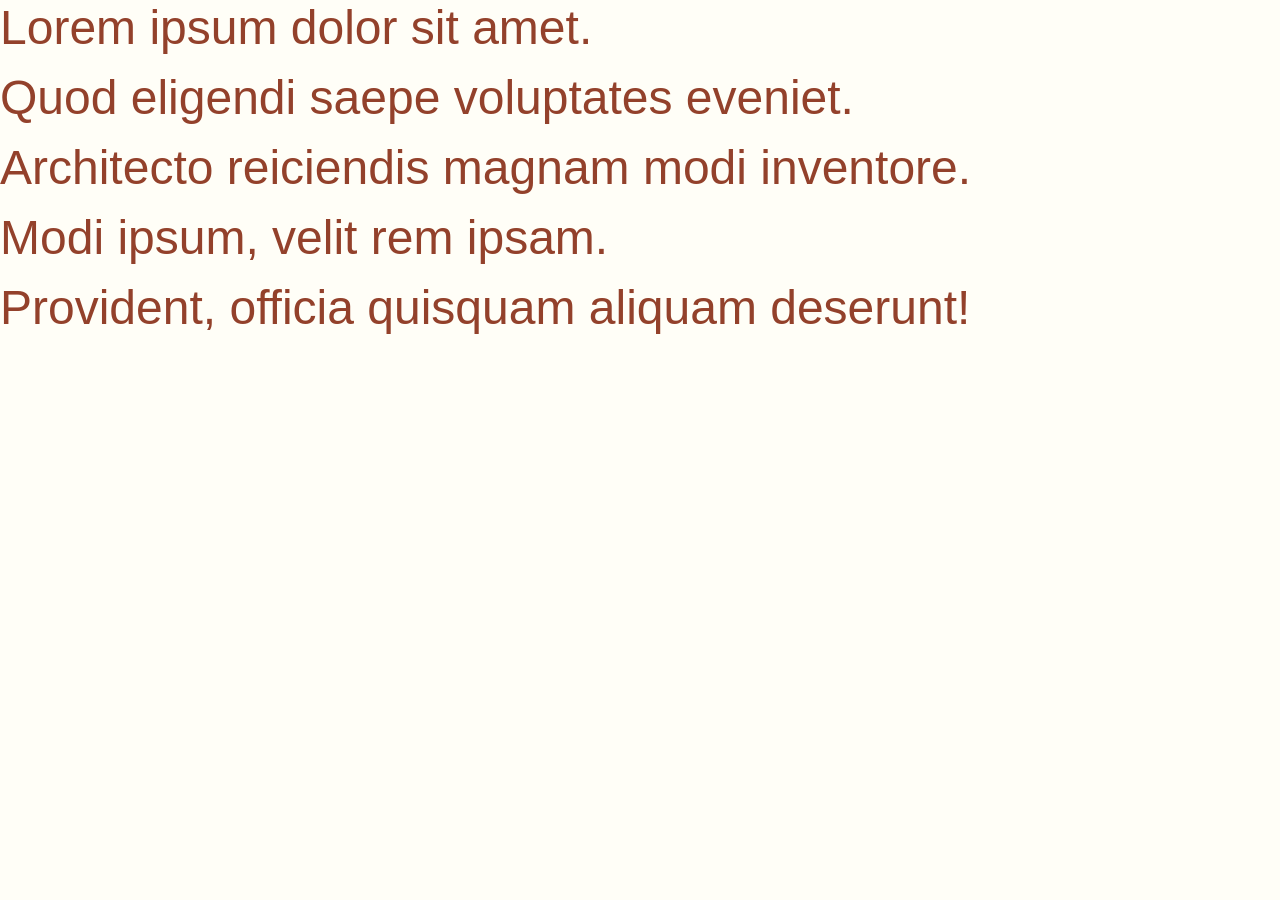
==== exercise_files/accompanying_files/02/examples/news.html @ c951216c "init file structure" ====
<!DOCTYPE html>
<html lang="en">

<head>
  <meta charset="utf-8" />
  <title>Headlines</title>
  <link rel="stylesheet" href="../../css/styles.css" type="text/css" media="screen" />
</head>

<body>
  <h2>Lorem ipsum dolor sit amet.</h2>
  <h2 class="news">Quod eligendi saepe voluptates eveniet.</h2>
  <h2 class="news">Architecto reiciendis magnam modi inventore.</h2>
  <h2 class="news">Modi ipsum, velit rem ipsam.</h2>
  <h2 class="news">Provident, officia quisquam aliquam deserunt!</h2>
</body>

</html>
---- exercise_files/accompanying_files/css/styles.css ----
/* -------------------------------------------- Haupt CSS fuer alle Seiten -------------------------------------------- */

/* ---------------- CSS-Reset ------------------- */
html, body, a, div, h1, h2, h3, h4, h5, h6, span, p, img, strong, ul, li, table, th, td, tr {
	margin: 0px;
	padding: 0px;
	border: 0px none;
	font-weight: normal;
	font-style: inherit;
	font-family: inherit;
	font-variant: inherit;
	text-decoration: none;
	table-layout: inherit;
}


/* ---------------- Body / HTML ------------------- */

html {
    font-size: 100%;
    background-color: #fffef7;
}

body {
		font-family: Helvetica, Arial, sans-serif;
		font-size: 1.2em;
		font-weight: normal;
		color: black;
		margin: 0rem auto 2rem auto;
}

/* ---------------- layout ------------------- */

header {

    background: url(../img/js_header.png) left top no-repeat transparent;
    background-size: cover;
    height: 250px;
    min-width: 850px;
}

header:after {
    content: ' ';
    display: block;
    height: 250px;
background: rgba(255,254,247,0);
background: -moz-linear-gradient(top, rgba(255,254,247,0) 0%, rgba(255,254,247,0.55) 22%, rgba(255,254,247,0.7) 42%, rgba(255,254,247,0.71) 43%, rgba(255,254,247,0.78) 61%, rgba(255,254,247,0.92) 75%, rgba(255,254,247,1) 87%, rgba(255,254,247,1) 100%);
background: -webkit-gradient(left top, left bottom, color-stop(0%, rgba(255,254,247,0)), color-stop(22%, rgba(255,254,247,0.55)), color-stop(42%, rgba(255,254,247,0.7)), color-stop(43%, rgba(255,254,247,0.71)), color-stop(61%, rgba(255,254,247,0.78)), color-stop(75%, rgba(255,254,247,0.92)), color-stop(87%, rgba(255,254,247,1)), color-stop(100%, rgba(255,254,247,1)));
background: -webkit-linear-gradient(top, rgba(255,254,247,0) 0%, rgba(255,254,247,0.55) 22%, rgba(255,254,247,0.7) 42%, rgba(255,254,247,0.71) 43%, rgba(255,254,247,0.78) 61%, rgba(255,254,247,0.92) 75%, rgba(255,254,247,1) 87%, rgba(255,254,247,1) 100%);
background: -o-linear-gradient(top, rgba(255,254,247,0) 0%, rgba(255,254,247,0.55) 22%, rgba(255,254,247,0.7) 42%, rgba(255,254,247,0.71) 43%, rgba(255,254,247,0.78) 61%, rgba(255,254,247,0.92) 75%, rgba(255,254,247,1) 87%, rgba(255,254,247,1) 100%);
background: -ms-linear-gradient(top, rgba(255,254,247,0) 0%, rgba(255,254,247,0.55) 22%, rgba(255,254,247,0.7) 42%, rgba(255,254,247,0.71) 43%, rgba(255,254,247,0.78) 61%, rgba(255,254,247,0.92) 75%, rgba(255,254,247,1) 87%, rgba(255,254,247,1) 100%);
background: linear-gradient(to bottom, rgba(255,254,247,0) 0%, rgba(255,254,247,0.55) 22%, rgba(255,254,247,0.7) 42%, rgba(255,254,247,0.71) 43%, rgba(255,254,247,0.78) 61%, rgba(255,254,247,0.92) 75%, rgba(255,254,247,1) 87%, rgba(255,254,247,1) 100%);
filter: progid:DXImageTransform.Microsoft.gradient( startColorstr='#fffef7', endColorstr='#fffef7', GradientType=0 );
filter: progid:DXImageTransform.Microsoft.gradient( startColorstr='#fffef7', endColorstr='#fffef7', GradientType=0 );
}

main,
footer {
    width: 70%;
    margin: 3rem auto;
    min-width: 850px;
    padding: 0 20px;
    box-sizing: border-box;
}





/* ---------------- Content ------------------- */



h1 {
    color: #93412b;
    font-size: 3em;
	margin-bottom: 20px;
	font-weight: bold;
}


h2 {
    color: #93412b;
	font-size: 2.5em;
	margin-bottom: 15px;
}

h3 {
    color: #93412b;
	font-size: 2em;
	margin-bottom: 10px;
}

p {
	line-height: 15px;
	margin-bottom: 15px;
	line-height: 1.7em;
}

.cited {
    font-style: italic;
    font-size: .8em;
}

.u {text-decoration: underline;}
.b {font-weight: bold;}
.i {font-style: italic}
.align_right {text-align: right;}
.align_left {text-align: left; margin-right: 10px;}
.align_center {text-align: center;}
.float_left {float: left;}
.float_right {float: right;}
.clear_both {clear: both;}
strong {font-weight: bold;}
.special { color: #b7595b; font-weight: bold; }
.keyword { color: #db6f50; font-weight: bold; font-style: italic;}
.gray {color: gray;}

/* Links */
main a:link,
main a:visited {
	color: #eb690b;
	font-weight: bold;
}

main a:focus,
main a:hover,
main a:active {color: #eb690b;}

ul {
    list-style-position: outside;
    margin-bottom: 20px;
    padding-left: 22px;
}

ol {
    margin-bottom: 20px;
    padding-left: 30px;
}

li {
    line-height: 1.4em;
}


/* ------- Article ------- */


h1 {
    color: #93412b;
    font-size: 2.7em;
	margin-bottom: 20px;
}

#buy_form input[type=button] {
    display: inline-block;
    padding: 1px 20px 3px 20px;
    background-color: #93412b;
    color: white;
    border: 1px solid white;
    font-size: 1em;
    height: 32px;
}

#buy_form input[type=button]:hover {
    background-color: white;
    color: #93412b;
    border: 1px solid #93412b;
}

#buy_form select {
    display: inline-block;
    font-size: 1em;
    background-color: white;
    color: #93412b;
    border: 1px solid #93412b;
    height: 32px;
}


/* ------- Chat ------- */


#chat {
    width: 100%;
    background-color: white;
    border: 1px solid #9c352f;
    height: 20rem;
    position: relative;

}

#chat_window {
    background-color: white;
    width: 85%;
    float: left;
    height: 95%;
}

#chat_history {
    position: absolute;
    bottom: 8%;
    max-height: 92%;
    padding: 0px 0px 5px 7px;
}

#chat_history p {
    font-size: .6em;
    margin: 0;
}

#chat_text {
    height: 8%;
    position: absolute;
    bottom: 0;
    width: 85%;
}

#chat_text input {
    width: 98%;
    display: block;
    margin: auto;
}

#chat_members {
    list-style-type: none;
    height: 100%;
    width: 15%;
    margin-left: 85%;
    border-left: 1px solid #9c352f;
    text-align: right;
    box-sizing: border-box;
    min-width: 100px;
    font-size: .8em;
    padding-top: 5px;

}

#chat_members li {
    line-height: 1.2em;
    padding: 5px 10px 2px 15px;
}


#chat_members .highlighted {
    background-color: #c14d45;
    color: white;
}
.chat_member {font-weight: bold;}
.chat_member1 { color: #3626c8;}
.chat_member2 { color: #e38d0b;}

#member_search {
    position: absolute;
    right: 0;
    bottom: 0;
    width: 15%;
    height: 8%;
}

#member_search input {
    width: 88%;
    display: block;
    margin: auto;
    text-align: right;
}
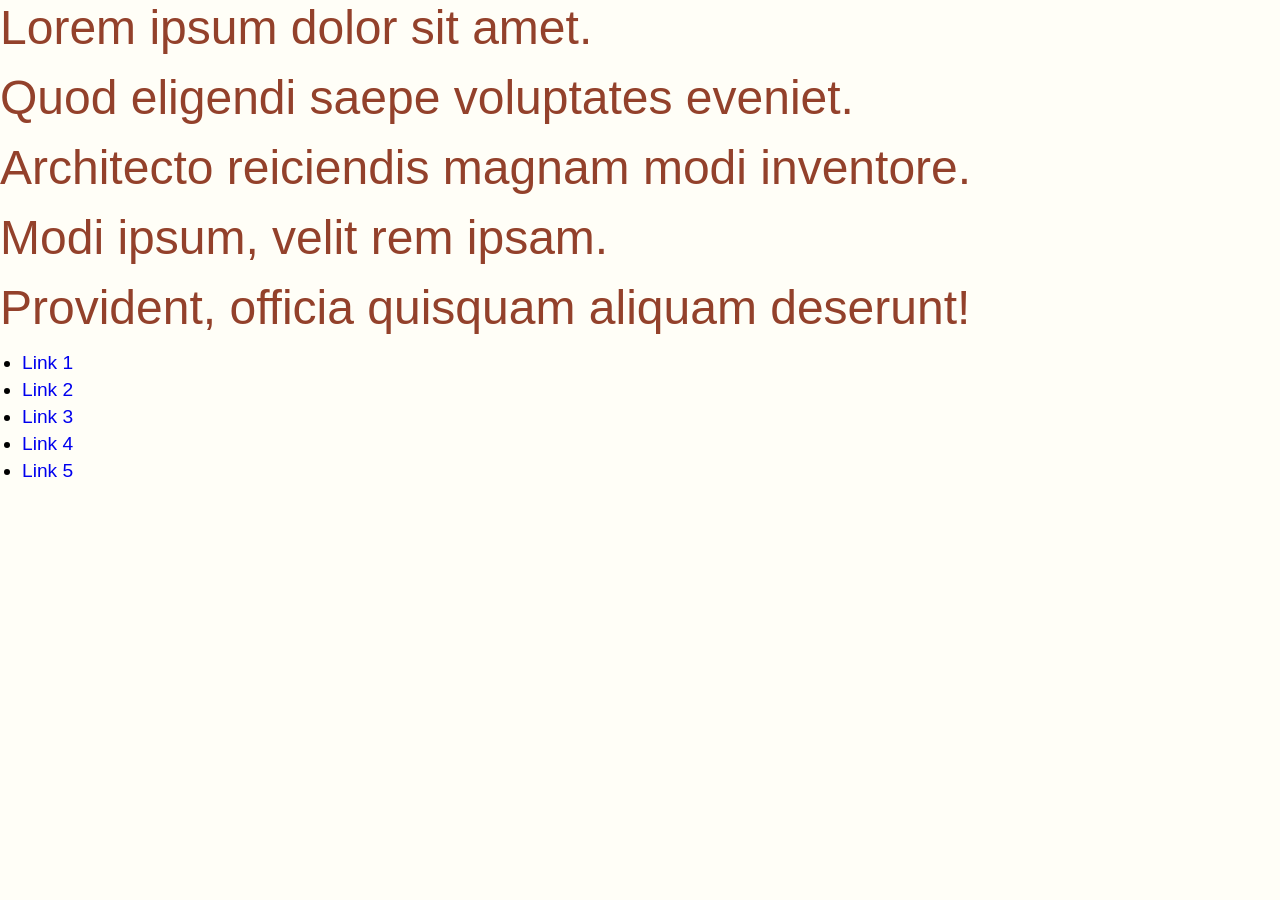
==== commit 5aa724e2: "updated news.html" ====
--- a/exercise_files/accompanying_files/02/examples/news.html
+++ b/exercise_files/accompanying_files/02/examples/news.html
@@ -13,6 +13,14 @@
   <h2 class="news">Architecto reiciendis magnam modi inventore.</h2>
   <h2 class="news">Modi ipsum, velit rem ipsam.</h2>
   <h2 class="news">Provident, officia quisquam aliquam deserunt!</h2>
+
+  <ul class="list">
+    <li><a href="#">Link 1</a></li>
+    <li><a href="#">Link 2</a></li>
+    <li><a href="#">Link 3</a></li>
+    <li><a href="#">Link 4</a></li>
+    <li><a href="#">Link 5</a></li>
+  </ul>
 </body>
 
 </html>
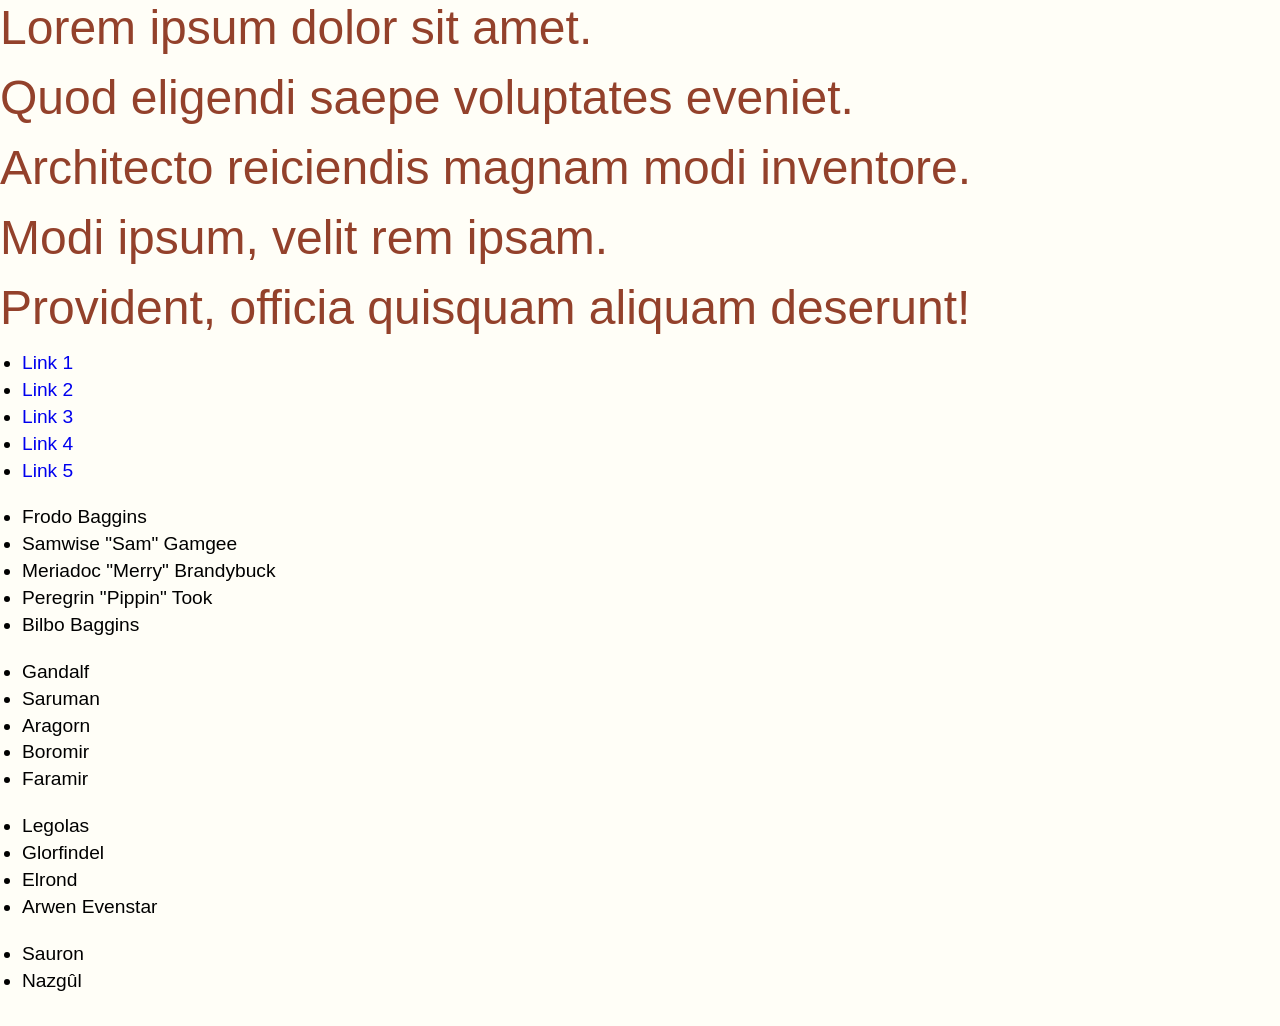
==== commit fb3191d2: "adding more lines to news.html" ====
--- a/exercise_files/accompanying_files/02/examples/news.html
+++ b/exercise_files/accompanying_files/02/examples/news.html
@@ -21,6 +21,34 @@
     <li><a href="#">Link 4</a></li>
     <li><a href="#">Link 5</a></li>
   </ul>
+
+  <div class="characters">
+    <ul class="hobbits">
+      <li>Frodo Baggins</li>
+      <li>Samwise "Sam" Gamgee</li>
+      <li>Meriadoc "Merry" Brandybuck</li>
+      <li>Peregrin "Pippin" Took</li>
+      <li>Bilbo Baggins</li>
+    </ul>
+    <ul class="humans">
+      <li>Gandalf</li>
+      <li>Saruman</li>
+      <li>Aragorn</li>
+      <li>Boromir</li>
+      <li>Faramir</li>
+    </ul>
+    <ul class="elves">
+      <li>Legolas</li>
+      <li>Glorfindel</li>
+      <li>Elrond</li>
+      <li>Arwen Evenstar</li>
+    </ul>
+    <ul class="enemies">
+      <li>Sauron</li>
+      <li>Nazgûl</li>
+    </ul>
+  </div>
+  
 </body>
 
 </html>
